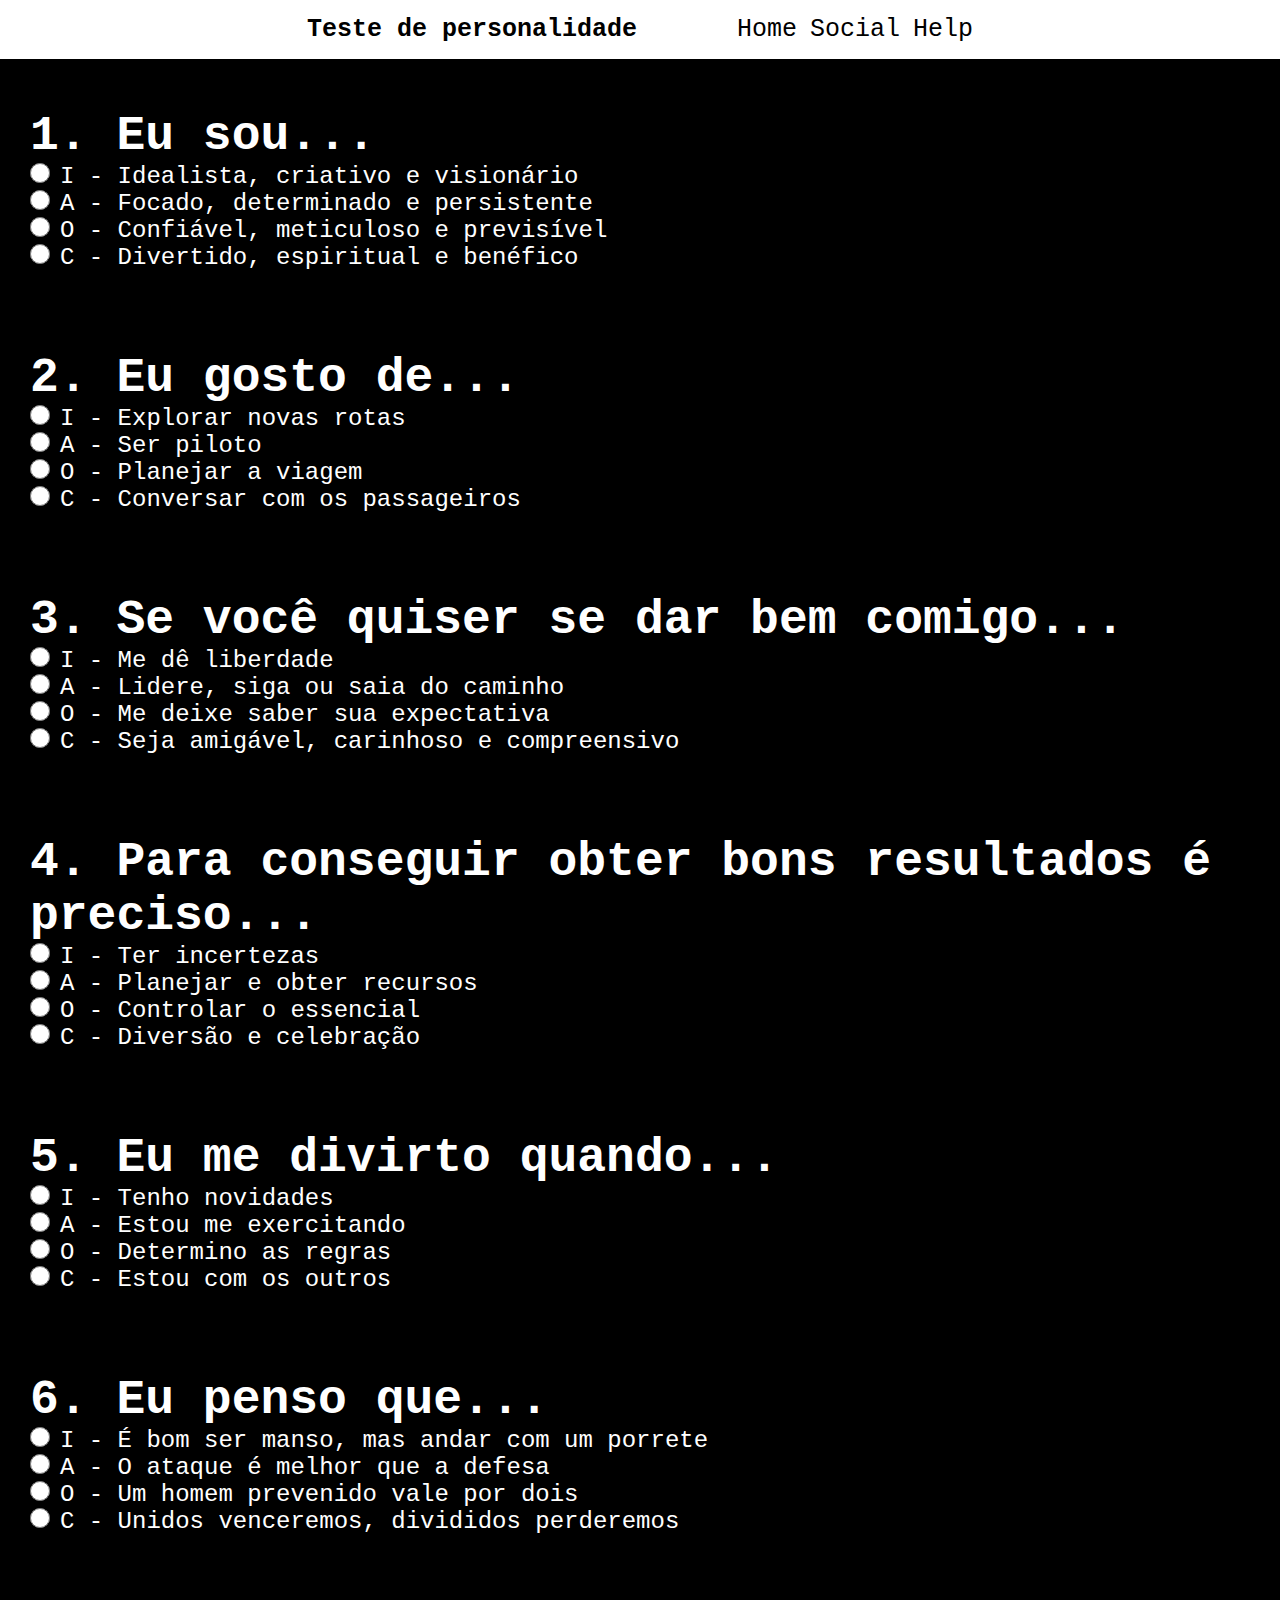
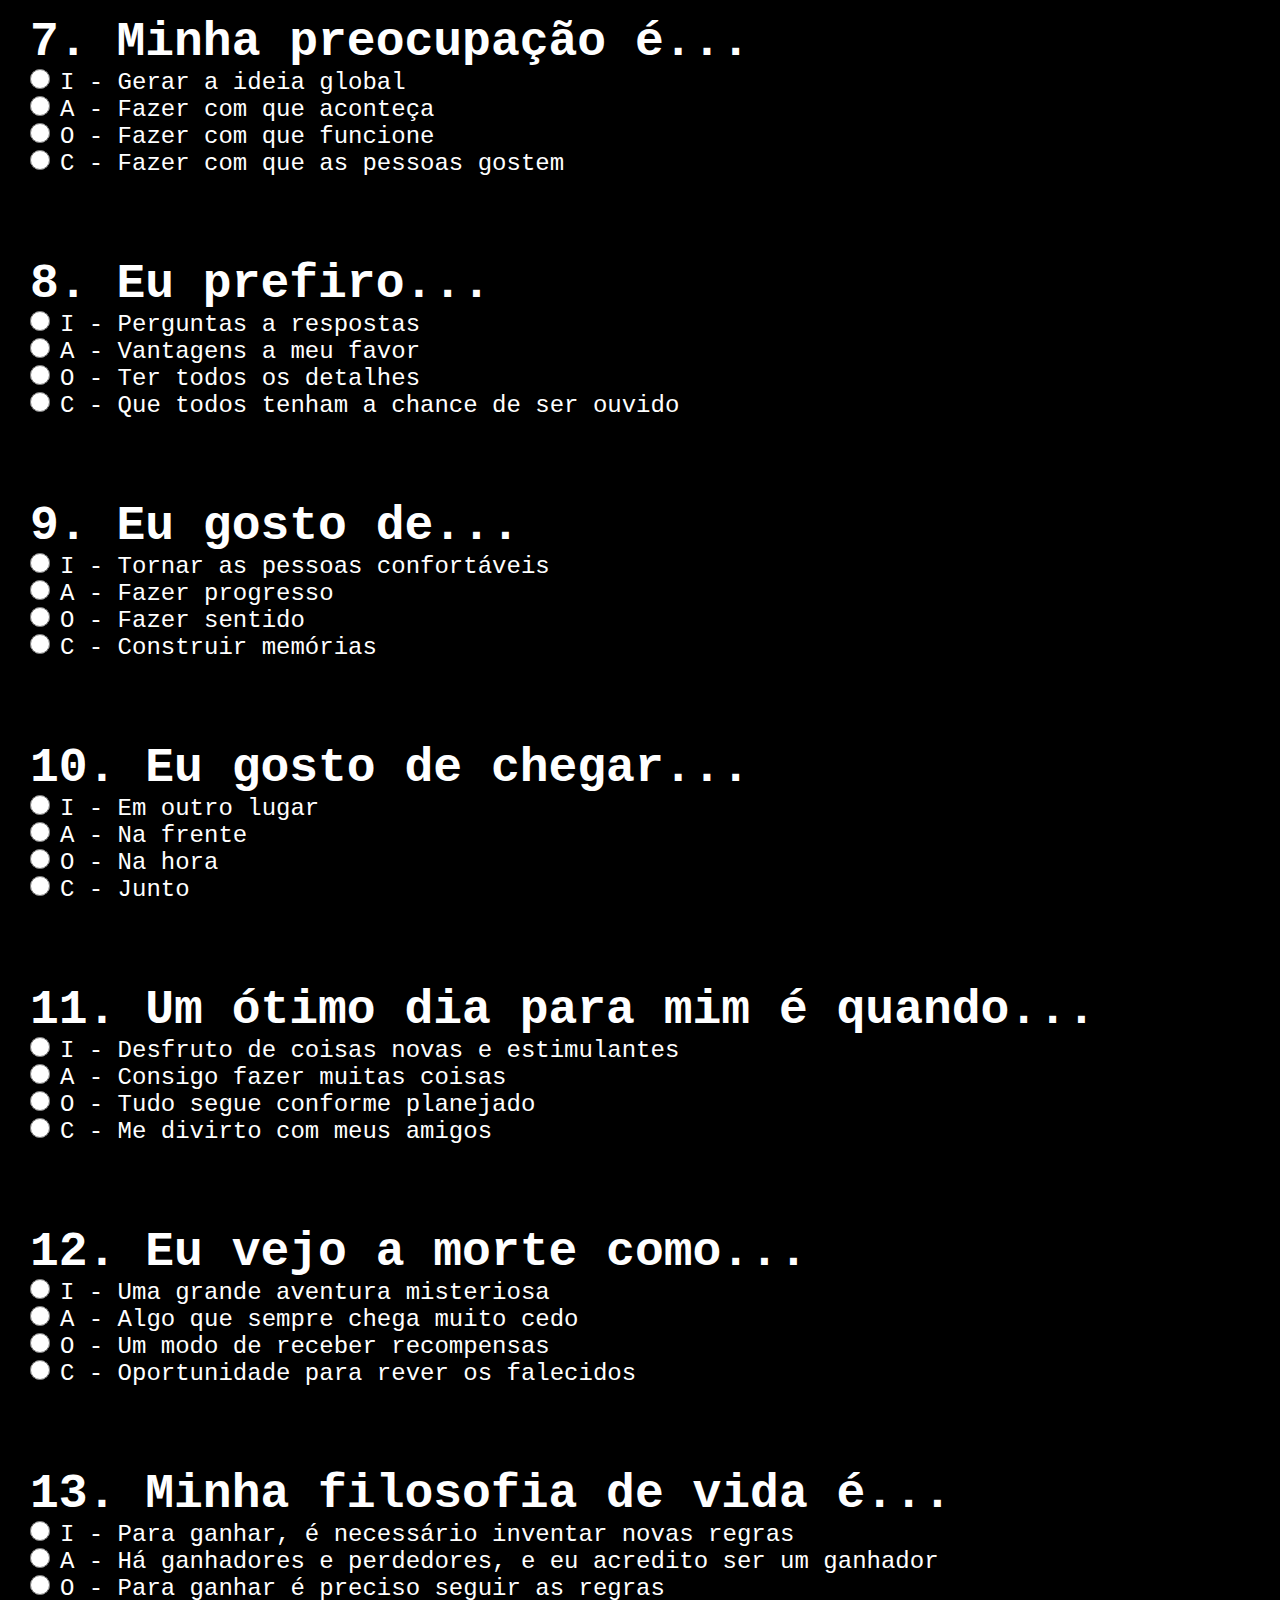
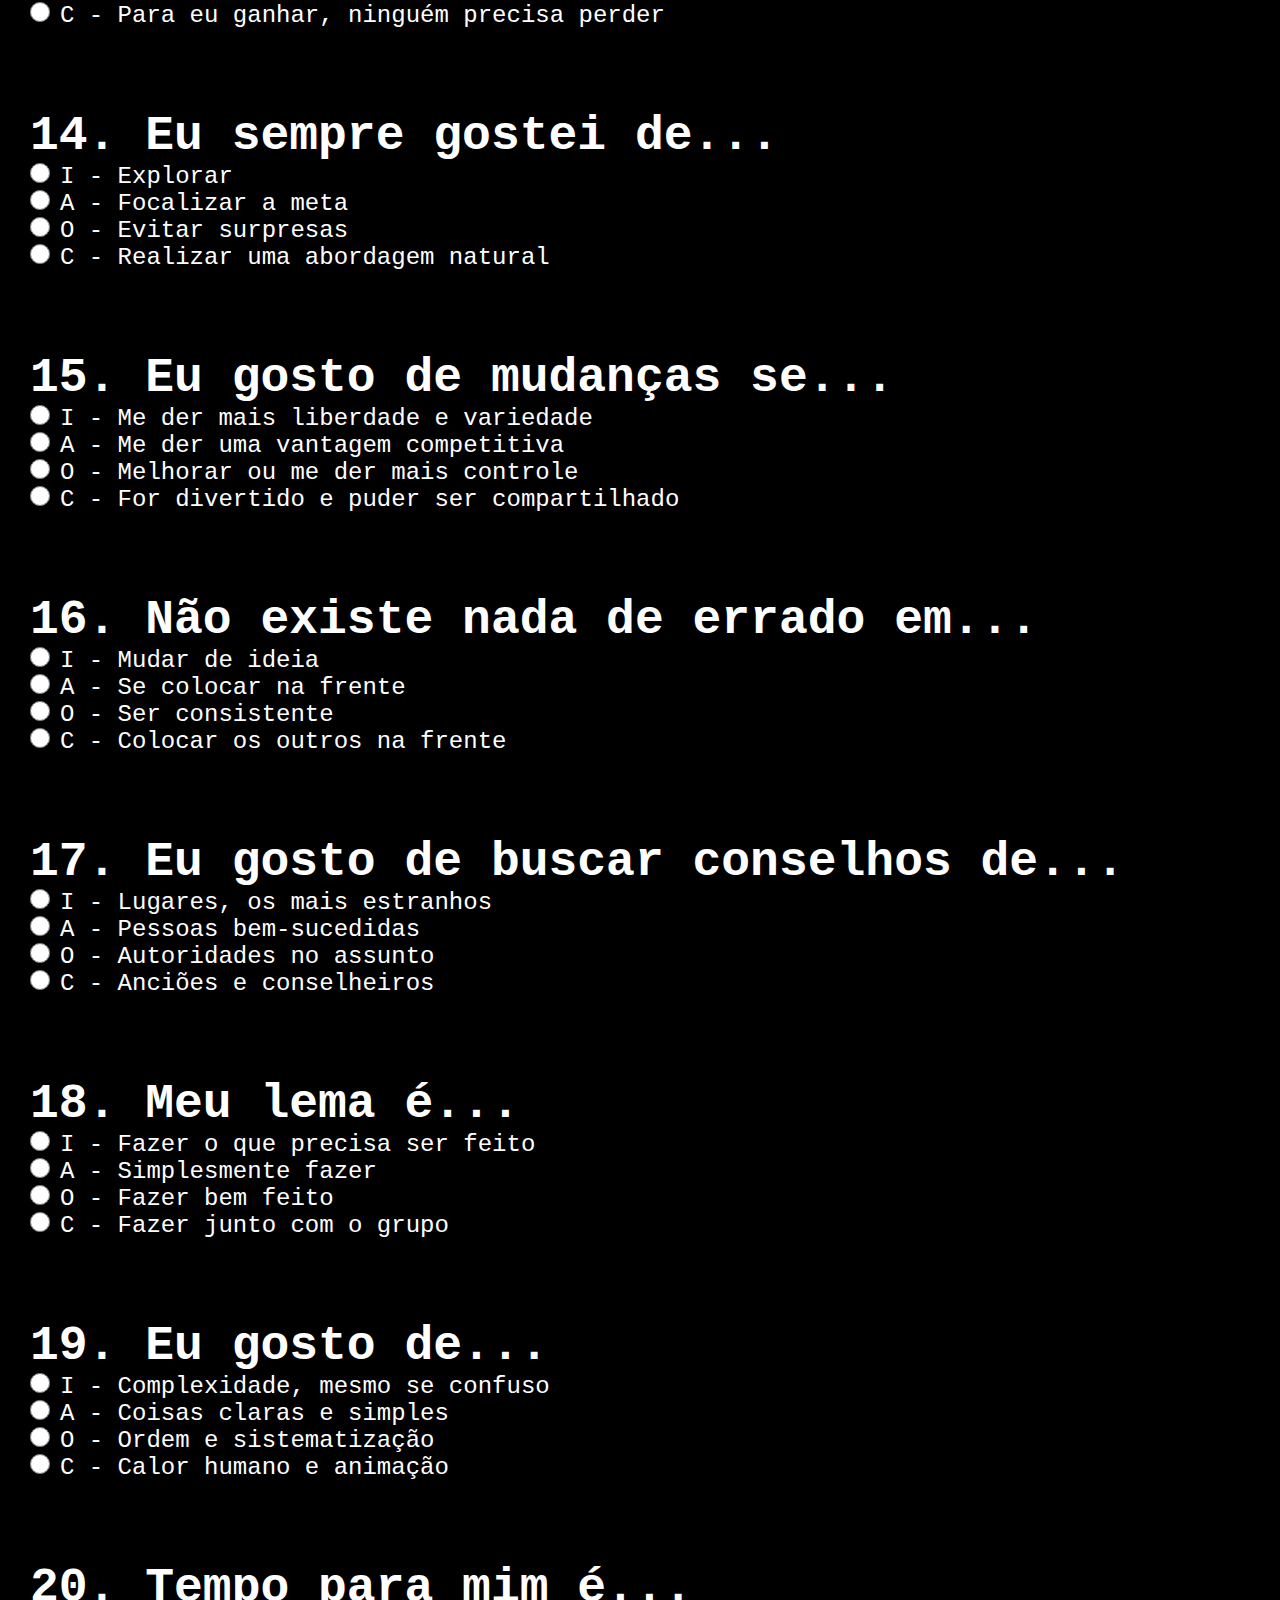
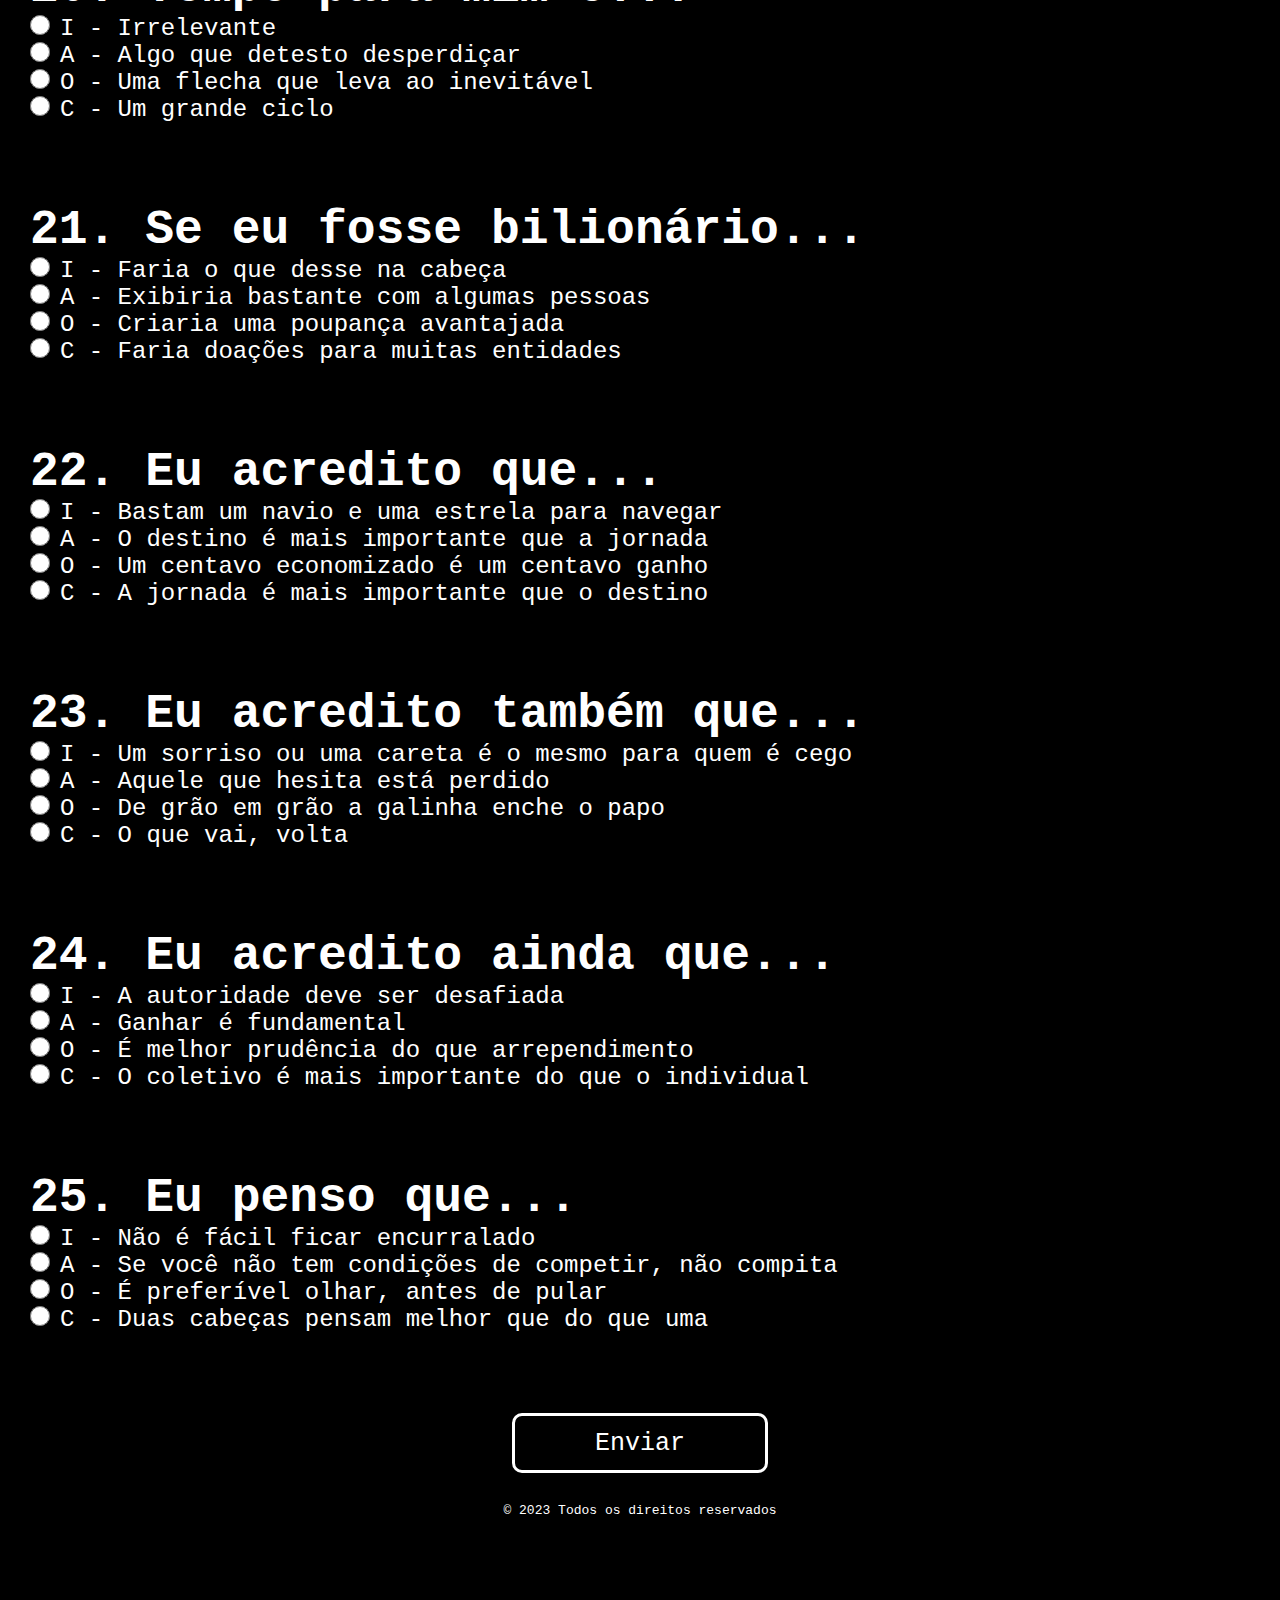
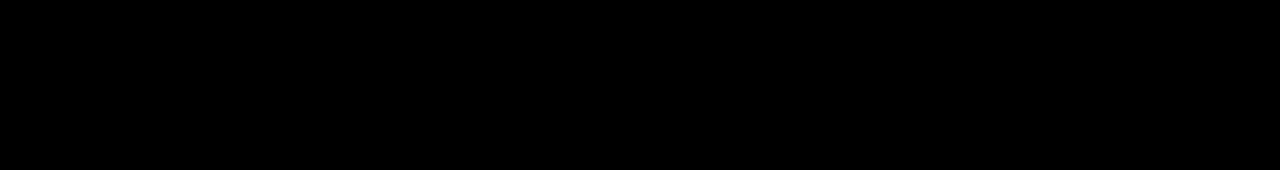
==== pages/teste.html @ 9ae8cf03 "Add files via upload" ====
<!DOCTYPE html>
<html lang="pt-br">

<head>
    <link rel="icon" href="tel.png" type="image/png">
    <meta charset="UTF-8">
    <meta http-equiv="X-UA-Compatible" content="IE=edge">
    <meta name="viewport" content="width=device-width, initial-scale=1.0">
    <link rel="stylesheet" href="../styles/teste.css">
    <script src="../scripts/result.js" defer></script>
    <title>Teste de personalidade</title>
</head>

<body class="questionario">

    <header>
        <h2>Teste de personalidade</h2>
        <nav>
            <ul>
                <li>
                    Home
                </li>
                <li>
                    Social
                </li>
                <li>
                    Help
                </li>
            </ul>
        </nav>
    </header>
    <fieldset class="linha">
        <h1>1. Eu sou...</h1>
        <input type="radio" name="pergunta1" class="pergunta" value="aguia">I - Idealista, criativo e visionário<br>
        <input type="radio" name="pergunta1" class="pergunta" value="tubarao">A - Focado, determinado e persistente<br>
        <input type="radio" name="pergunta1" class="pergunta" value="lobo">O - Confiável, meticuloso e previsível<br>
        <input type="radio" name="pergunta1" class="pergunta" value="gato">C - Divertido, espiritual e benéfico<br>
    </fieldset>

    <fieldset class="linha">
        <h1>2. Eu gosto de...</h1>
        <input type="radio" name="pergunta2" class="pergunta" value="aguia">I - Explorar novas rotas<br>
        <input type="radio" name="pergunta2" class="pergunta" value="tubarao">A - Ser piloto<br>
        <input type="radio" name="pergunta2" class="pergunta" value="lobo">O - Planejar a viagem<br>
        <input type="radio" name="pergunta2" class="pergunta" value="gato">C - Conversar com os passageiros<br>
    </fieldset>

    <fieldset class="linha">
        <h1>3. Se você quiser se dar bem comigo...</h1>
        <input type="radio" name="pergunta3" class="pergunta" value="aguia">I - Me dê liberdade<br>
        <input type="radio" name="pergunta3" class="pergunta" value="tubarao">A - Lidere, siga ou saia do caminho<br>
        <input type="radio" name="pergunta3" class="pergunta" value="lobo">O - Me deixe saber sua expectativa<br>
        <input type="radio" name="pergunta3" class="pergunta" value="gato">C - Seja amigável, carinhoso e
        compreensivo<br>
    </fieldset>

    <fieldset class="linha">
        <h1>4. Para conseguir obter bons resultados é preciso...</h1>
        <input type="radio" name="pergunta4" class="pergunta" value="aguia">I - Ter incertezas<br>
        <input type="radio" name="pergunta4" class="pergunta" value="tubarao">A - Planejar e obter recursos<br>
        <input type="radio" name="pergunta4" class="pergunta" value="lobo">O - Controlar o essencial<br>
        <input type="radio" name="pergunta4" class="pergunta" value="gato">C - Diversão e celebração<br>
    </fieldset>

    <fieldset class="linha">
        <h1>5. Eu me divirto quando...</h1>
        <input type="radio" name="pergunta5" class="pergunta" value="aguia">I - Tenho novidades<br>
        <input type="radio" name="pergunta5" class="pergunta" value="tubarao">A - Estou me exercitando<br>
        <input type="radio" name="pergunta5" class="pergunta" value="lobo">O - Determino as regras <br>
        <input type="radio" name="pergunta5" class="pergunta" value="gato">C - Estou com os outros <br>
    </fieldset>

    <fieldset class="linha">
        <h1>6. Eu penso que...</h1>
        <input type="radio" name="pergunta6" class="pergunta" value="aguia">I - É bom ser manso, mas andar com um
        porrete<br>
        <input type="radio" name="pergunta6" class="pergunta" value="tubarao">A - O ataque é melhor que a defesa<br>
        <input type="radio" name="pergunta6" class="pergunta" value="lobo">O - Um homem prevenido vale por dois<br>
        <input type="radio" name="pergunta6" class="pergunta" value="gato">C - Unidos venceremos, divididos
        perderemos<br>
    </fieldset>

    <fieldset class="linha">
        <h1>7. Minha preocupação é...</h1>
        <input type="radio" name="pergunta7" class="pergunta" value="aguia">I - Gerar a ideia global<br>
        <input type="radio" name="pergunta7" class="pergunta" value="tubarao">A - Fazer com que aconteça<br>
        <input type="radio" name="pergunta7" class="pergunta" value="lobo">O - Fazer com que funcione<br>
        <input type="radio" name="pergunta7" class="pergunta" value="gato">C - Fazer com que as pessoas gostem<br>
    </fieldset>

    <fieldset class="linha">
        <h1>8. Eu prefiro...</h1>
        <input type="radio" name="pergunta8" class="pergunta" value="aguia">I - Perguntas a respostas<br>
        <input type="radio" name="pergunta8" class="pergunta" value="tubarao">A - Vantagens a meu favor<br>
        <input type="radio" name="pergunta8" class="pergunta" value="lobo">O - Ter todos os detalhes<br>
        <input type="radio" name="pergunta8" class="pergunta" value="gato">C - Que todos tenham a chance de ser
        ouvido<br>
    </fieldset>

    <fieldset class="linha">
        <h1>9. Eu gosto de...</h1>
        <input type="radio" name="pergunta9" class="pergunta" value="aguia">I - Tornar as pessoas confortáveis<br>
        <input type="radio" name="pergunta9" class="pergunta" value="tubarao">A - Fazer progresso<br>
        <input type="radio" name="pergunta9" class="pergunta" value="lobo">O - Fazer sentido<br>
        <input type="radio" name="pergunta9" class="pergunta" value="gato">C - Construir memórias<br>
    </fieldset>

    <fieldset class="linha">
        <h1>10. Eu gosto de chegar...</h1>
        <input type="radio" name="pergunta10" class="pergunta" value="aguia">I - Em outro lugar<br>
        <input type="radio" name="pergunta10" class="pergunta" value="tubarao">A - Na frente<br>
        <input type="radio" name="pergunta10" class="pergunta" value="lobo">O - Na hora<br>
        <input type="radio" name="pergunta10" class="pergunta" value="gato">C - Junto<br>
    </fieldset>

    <fieldset class="linha">
        <h1>11. Um ótimo dia para mim é quando...</h1>
        <input type="radio" name="pergunta11" class="pergunta" value="aguia">I - Desfruto de coisas novas e
        estimulantes<br>
        <input type="radio" name="pergunta11" class="pergunta" value="tubarao">A - Consigo fazer muitas coisas<br>
        <input type="radio" name="pergunta11" class="pergunta" value="lobo">O - Tudo segue conforme planejado<br>
        <input type="radio" name="pergunta11" class="pergunta" value="gato">C - Me divirto com meus amigos<br>
    </fieldset>

    <fieldset class="linha">
        <h1>12. Eu vejo a morte como...</h1>
        <input type="radio" name="pergunta12" class="pergunta" value="aguia">I - Uma grande aventura misteriosa<br>
        <input type="radio" name="pergunta12" class="pergunta" value="tubarao">A - Algo que sempre chega muito cedo<br>
        <input type="radio" name="pergunta12" class="pergunta" value="lobo">O - Um modo de receber recompensas<br>
        <input type="radio" name="pergunta12" class="pergunta" value="gato">C - Oportunidade para rever os falecidos<br>
    </fieldset>

    <fieldset class="linha">
        <h1>13. Minha filosofia de vida é...</h1>
        <input type="radio" name="pergunta13" class="pergunta" value="aguia">I - Para ganhar, é necessário inventar
        novas regras<br>
        <input type="radio" name="pergunta13" class="pergunta" value="tubarao">A - Há ganhadores e perdedores, e eu
        acredito ser um ganhador<br>
        <input type="radio" name="pergunta13" class="pergunta" value="lobo">O - Para ganhar é preciso seguir as
        regras<br>
        <input type="radio" name="pergunta13" class="pergunta" value="gato">C - Para eu ganhar, ninguém precisa
        perder<br>
    </fieldset>

    <fieldset class="linha">
        <h1>14. Eu sempre gostei de...</h1>
        <input type="radio" name="pergunta14" class="pergunta" value="aguia">I - Explorar<br>
        <input type="radio" name="pergunta14" class="pergunta" value="tubarao">A - Focalizar a meta <br>
        <input type="radio" name="pergunta14" class="pergunta" value="lobo">O - Evitar surpresas<br>
        <input type="radio" name="pergunta14" class="pergunta" value="gato">C - Realizar uma abordagem natural<br>
    </fieldset>

    <fieldset class="linha">
        <h1>15. Eu gosto de mudanças se...</h1>
        <input type="radio" name="pergunta15" class="pergunta" value="aguia">I - Me der mais liberdade e variedade<br>
        <input type="radio" name="pergunta15" class="pergunta" value="tubarao">A - Me der uma vantagem competitiva<br>
        <input type="radio" name="pergunta15" class="pergunta" value="lobo">O - Melhorar ou me der mais controle<br>
        <input type="radio" name="pergunta15" class="pergunta" value="gato">C - For divertido e puder ser
        compartilhado<br>
    </fieldset>

    <fieldset class="linha">
        <h1>16. Não existe nada de errado em...</h1>
        <input type="radio" name="pergunta16" class="pergunta" value="aguia">I - Mudar de ideia<br>
        <input type="radio" name="pergunta16" class="pergunta" value="tubarao">A - Se colocar na frente<br>
        <input type="radio" name="pergunta16" class="pergunta" value="lobo">O - Ser consistente<br>
        <input type="radio" name="pergunta16" class="pergunta" value="gato">C - Colocar os outros na frente<br>
    </fieldset>

    <fieldset class="linha">
        <h1>17. Eu gosto de buscar conselhos de...</h1>
        <input type="radio" name="pergunta17" class="pergunta" value="aguia">I - Lugares, os mais estranhos<br>
        <input type="radio" name="pergunta17" class="pergunta" value="tubarao">A - Pessoas bem-sucedidas<br>
        <input type="radio" name="pergunta17" class="pergunta" value="lobo">O - Autoridades no assunto<br>
        <input type="radio" name="pergunta17" class="pergunta" value="gato">C - Anciões e conselheiros<br>
    </fieldset>

    <fieldset class="linha">
        <h1>18. Meu lema é...</h1>
        <input type="radio" name="pergunta18" class="pergunta" value="aguia">I - Fazer o que precisa ser feito<br>
        <input type="radio" name="pergunta18" class="pergunta" value="tubarao">A - Simplesmente fazer<br>
        <input type="radio" name="pergunta18" class="pergunta" value="lobo">O - Fazer bem feito<br>
        <input type="radio" name="pergunta18" class="pergunta" value="gato">C - Fazer junto com o grupo<br>
    </fieldset>

    <fieldset class="linha">
        <h1>19. Eu gosto de...</h1>
        <input type="radio" name="pergunta19" class="pergunta" value="aguia">I - Complexidade, mesmo se confuso<br>
        <input type="radio" name="pergunta19" class="pergunta" value="tubarao">A - Coisas claras e simples<br>
        <input type="radio" name="pergunta19" class="pergunta" value="lobo">O - Ordem e sistematização<br>
        <input type="radio" name="pergunta19" class="pergunta" value="gato">C - Calor humano e animação<br>
    </fieldset>

    <fieldset class="linha">
        <h1>20. Tempo para mim é...</h1>
        <input type="radio" name="pergunta20" class="pergunta" value="aguia">I - Irrelevante<br>
        <input type="radio" name="pergunta20" class="pergunta" value="tubarao">A - Algo que detesto desperdiçar<br>
        <input type="radio" name="pergunta20" class="pergunta" value="lobo">O - Uma flecha que leva ao inevitável<br>
        <input type="radio" name="pergunta20" class="pergunta" value="gato">C - Um grande ciclo<br>
    </fieldset>

    <fieldset class="linha">
        <h1>21. Se eu fosse bilionário...</h1>
        <input type="radio" name="pergunta21" class="pergunta" value="aguia">I - Faria o que desse na cabeça<br>
        <input type="radio" name="pergunta21" class="pergunta" value="tubarao">A - Exibiria bastante com algumas
        pessoas<br>
        <input type="radio" name="pergunta21" class="pergunta" value="lobo">O - Criaria uma poupança avantajada<br>
        <input type="radio" name="pergunta21" class="pergunta" value="gato">C - Faria doações para muitas entidades<br>
    </fieldset>

    <fieldset class="linha">
        <h1>22. Eu acredito que...</h1>
        <input type="radio" name="pergunta22" class="pergunta" value="aguia">I - Bastam um navio e uma estrela para
        navegar<br>
        <input type="radio" name="pergunta22" class="pergunta" value="tubarao">A - O destino é mais importante que a
        jornada<br>
        <input type="radio" name="pergunta22" class="pergunta" value="lobo">O - Um centavo economizado é um centavo
        ganho<br>
        <input type="radio" name="pergunta22" class="pergunta" value="gato">C - A jornada é mais importante que o
        destino<br>
    </fieldset>

    <fieldset class="linha">
        <h1>23. Eu acredito também que...</h1>
        <input type="radio" name="pergunta23" class="pergunta" value="aguia">I - Um sorriso ou uma careta é o mesmo para
        quem é cego<br>
        <input type="radio" name="pergunta23" class="pergunta" value="tubarao">A - Aquele que hesita está perdido<br>
        <input type="radio" name="pergunta23" class="pergunta" value="lobo">O - De grão em grão a galinha enche o
        papo<br>
        <input type="radio" name="pergunta23" class="pergunta" value="gato">C - O que vai, volta<br>
    </fieldset>

    <fieldset class="linha">
        <h1>24. Eu acredito ainda que...</h1>
        <input type="radio" name="pergunta24" class="pergunta" value="aguia">I - A autoridade deve ser desafiada<br>
        <input type="radio" name="pergunta24" class="pergunta" value="tubarao">A - Ganhar é fundamental<br>
        <input type="radio" name="pergunta24" class="pergunta" value="lobo">O - É melhor prudência do que
        arrependimento<br>
        <input type="radio" name="pergunta24" class="pergunta" value="gato">C - O coletivo é mais importante do que o
        individual<br>
    </fieldset>

    <fieldset class="linha">
        <h1>25. Eu penso que...</h1>
        <input type="radio" name="pergunta25" class="pergunta" value="aguia">I - Não é fácil ficar encurralado<br>
        <input type="radio" name="pergunta25" class="pergunta" value="tubarao">A - Se você não tem condições de
        competir, não compita<br>
        <input type="radio" name="pergunta25" class="pergunta" value="lobo">O - É preferível olhar, antes de pular<br>
        <input type="radio" name="pergunta25" class="pergunta" value="gato">C - Duas cabeças pensam melhor que do que
        uma<br>
    </fieldset>
    <div class="bt-div">
        <input type="button" id="btn" value="Enviar">
        <p>&copy; 2023 Todos os direitos reservados</p>
    </div>

</body>

</html>
---- styles/teste.css ----
*::-webkit-scrollbar {
    width: 5px;
    height: 5px;
}

*::-webkit-scrollbar-track {
    background-color: #121212;
}

*::-webkit-scrollbar-thumb {
    background-color: rgb(255, 255, 255);
    border-radius: 10px;
}

*::-webkit-scrollbar-corner {
    background-color: black;
    cursor: pointer;
}

* {
    margin: 0;
    padding: 0;
    box-sizing: border-box;
    font-family: monospace;
}

body {
    background-color: black;
    color: white;
}


header {
    top: 0;
    position: sticky;
    background-color: white;
    color: black;
    display: flex;
    flex-direction: row;
    justify-content: center;
    align-items: center;
    gap: 100px;
    padding: 15px;
    font-size: 25px;
}

header h2 {
    font-size: 25px;
}

nav ul {
    display: flex;
    flex-direction: row;
    justify-content: center;
    align-items: center;
    gap: 13px;
}

nav ul li {
    list-style: none;
    cursor: pointer;
}

nav ul li:hover {
    text-decoration: underline;
}

fieldset {
    margin-top: 20px;
    border: none;
    padding: 30px;
    font-size: 24px;
    border-radius: 10px;
}

fieldset h2 {
    font-size: 20px;
}

fieldset input {
    width: 20px;
    height: 20px;
    margin-right: 10px;
}

.bt-div {
    margin-top: 50px;
    width: 100%;
    display: flex;
    flex-direction: column;
    justify-content: center;
    align-items: center;
    gap: 30px;
    margin-bottom: 100px;
}

.bt-div #btn {
    cursor: pointer;
    width: 20%;
    border: solid 3px white;
    border-radius: 10px;
    color: white;
    height: 60px;
    font-size: 25px;
    background-color: transparent;
}

.bt-div #btn:hover {
    background-color: white;
    color: black;
}
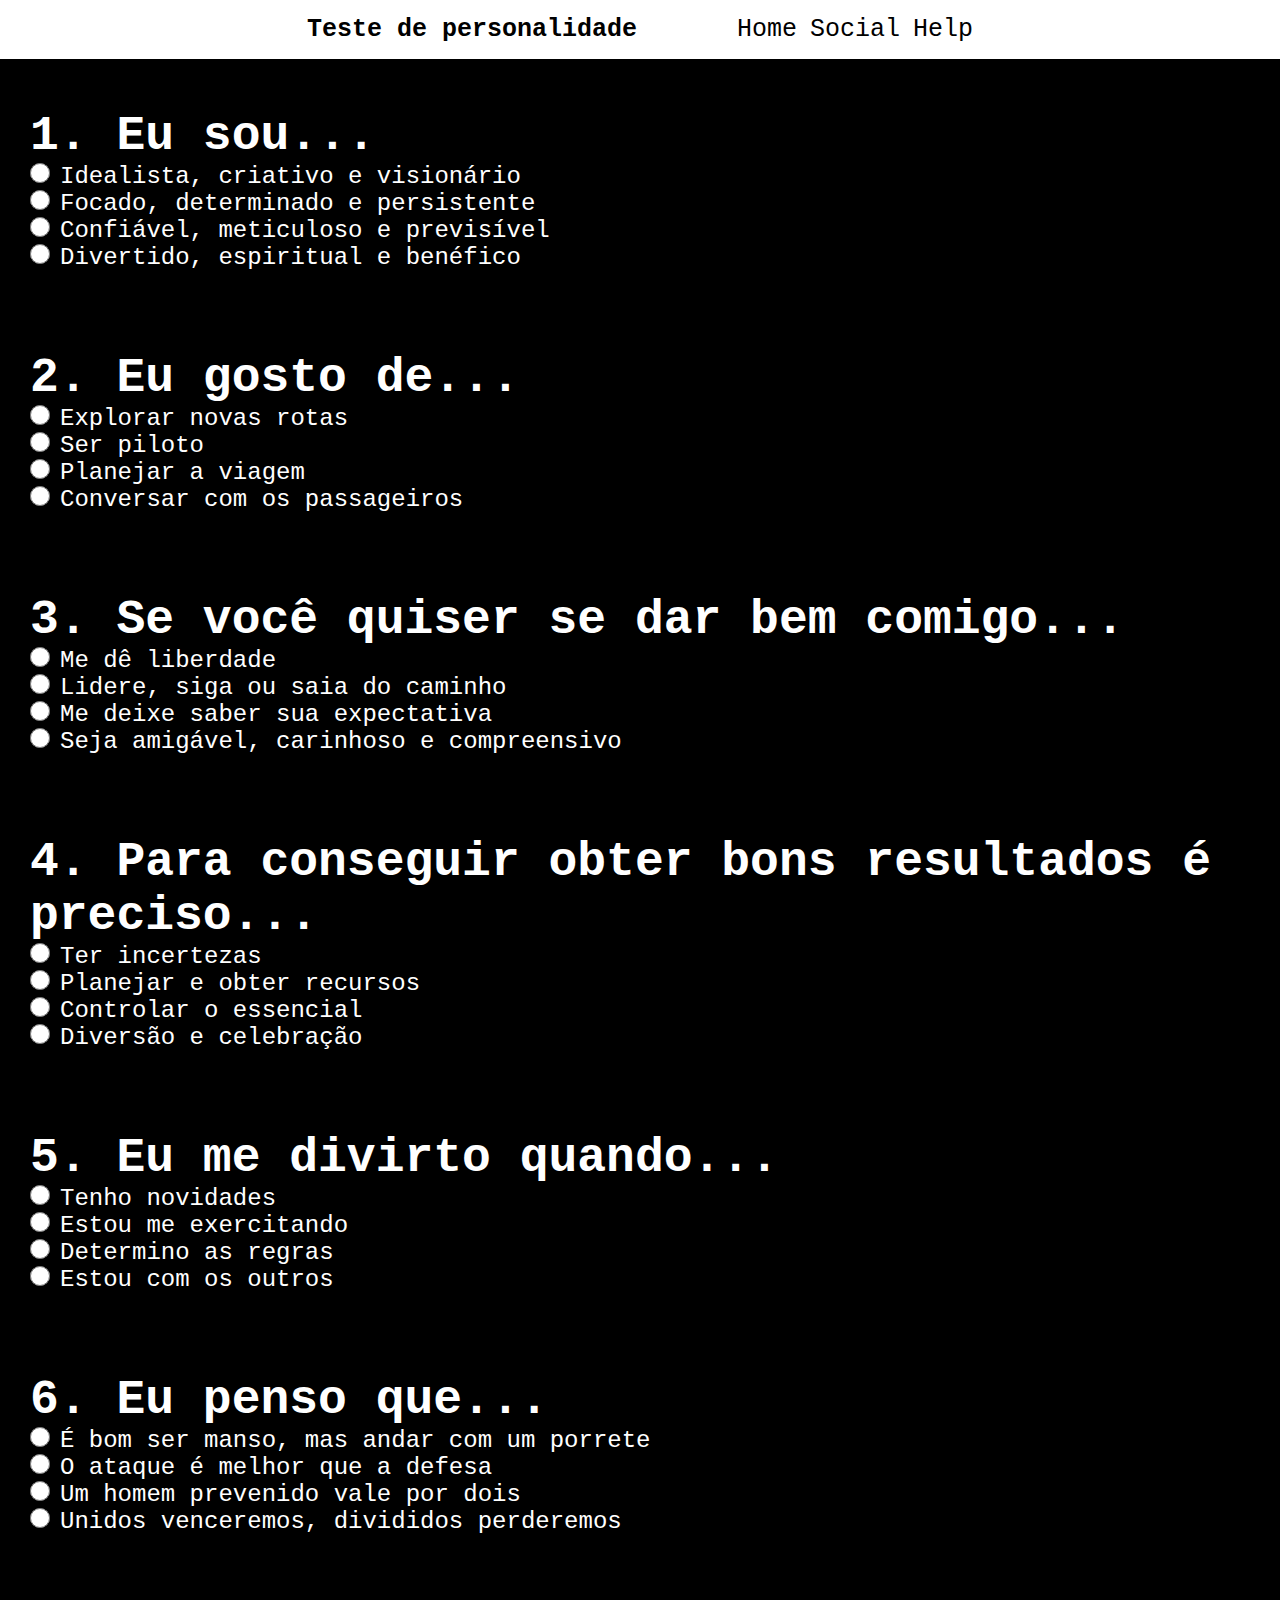
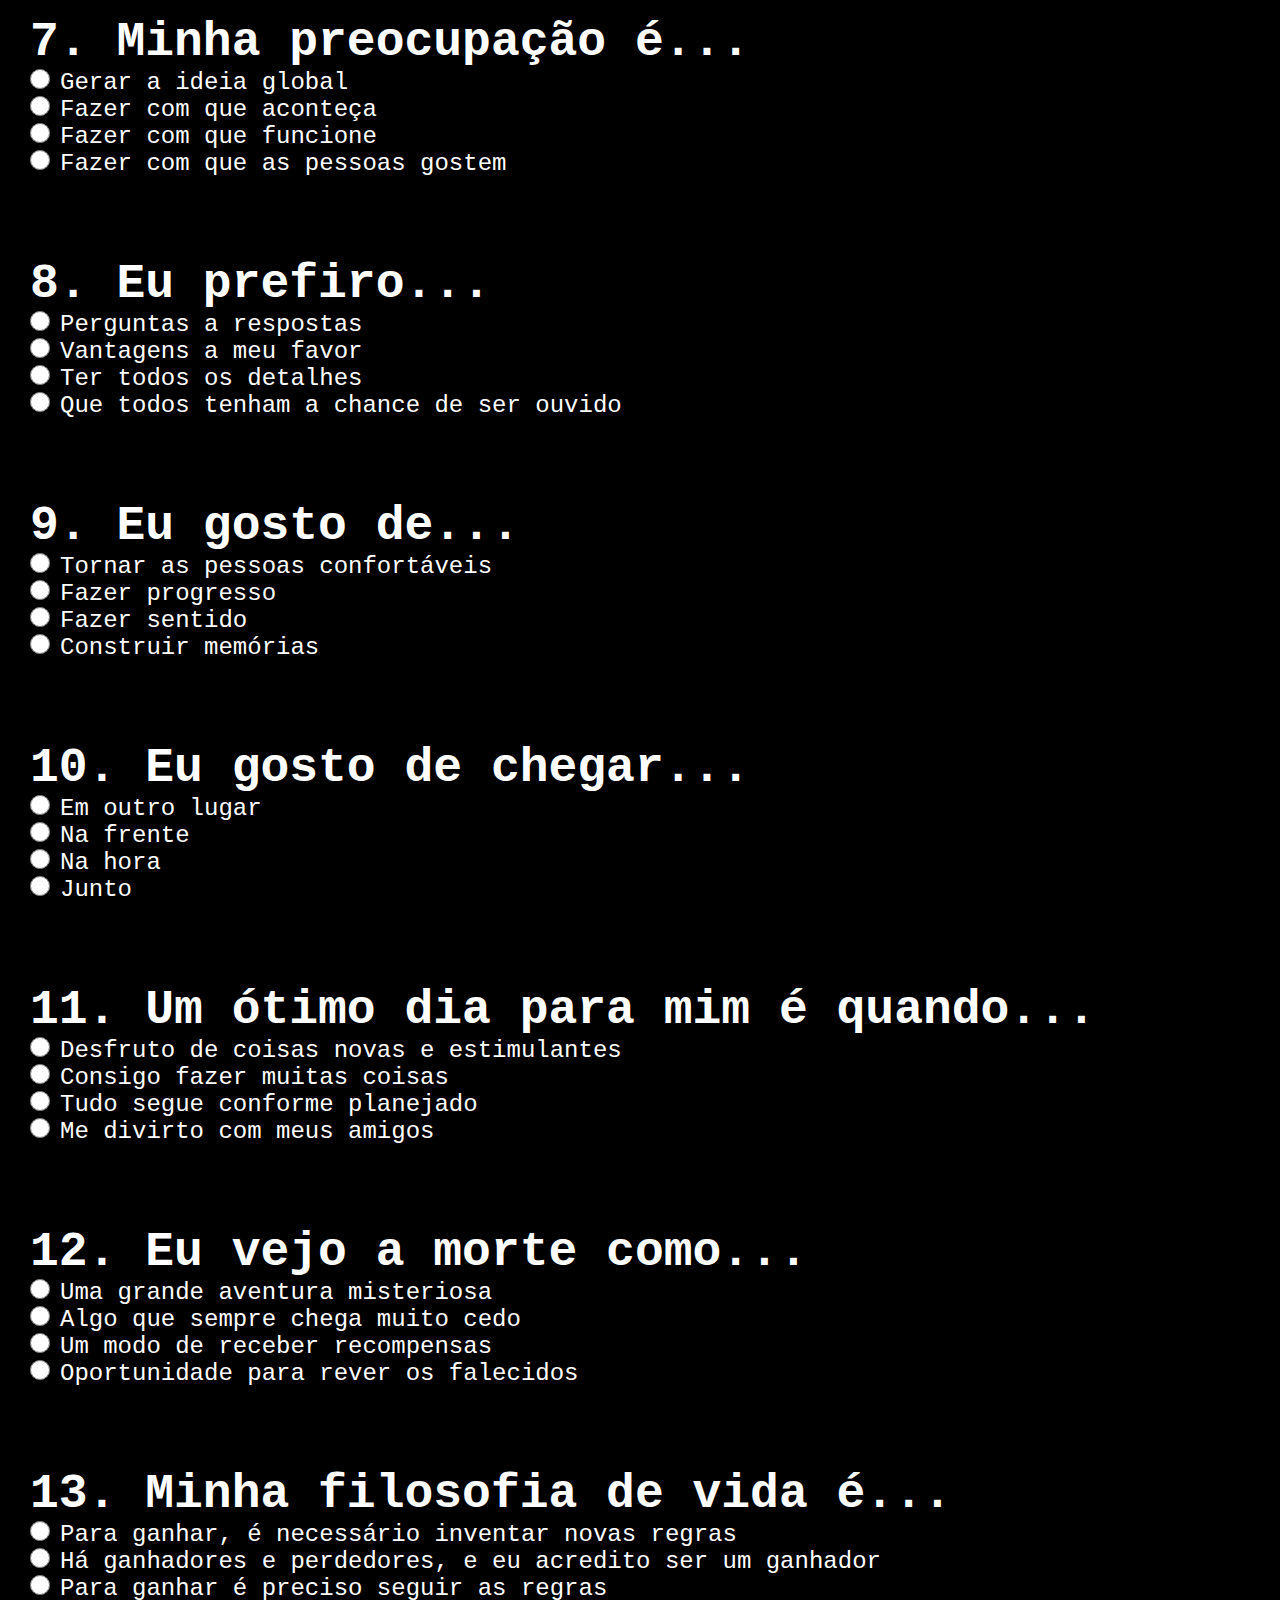
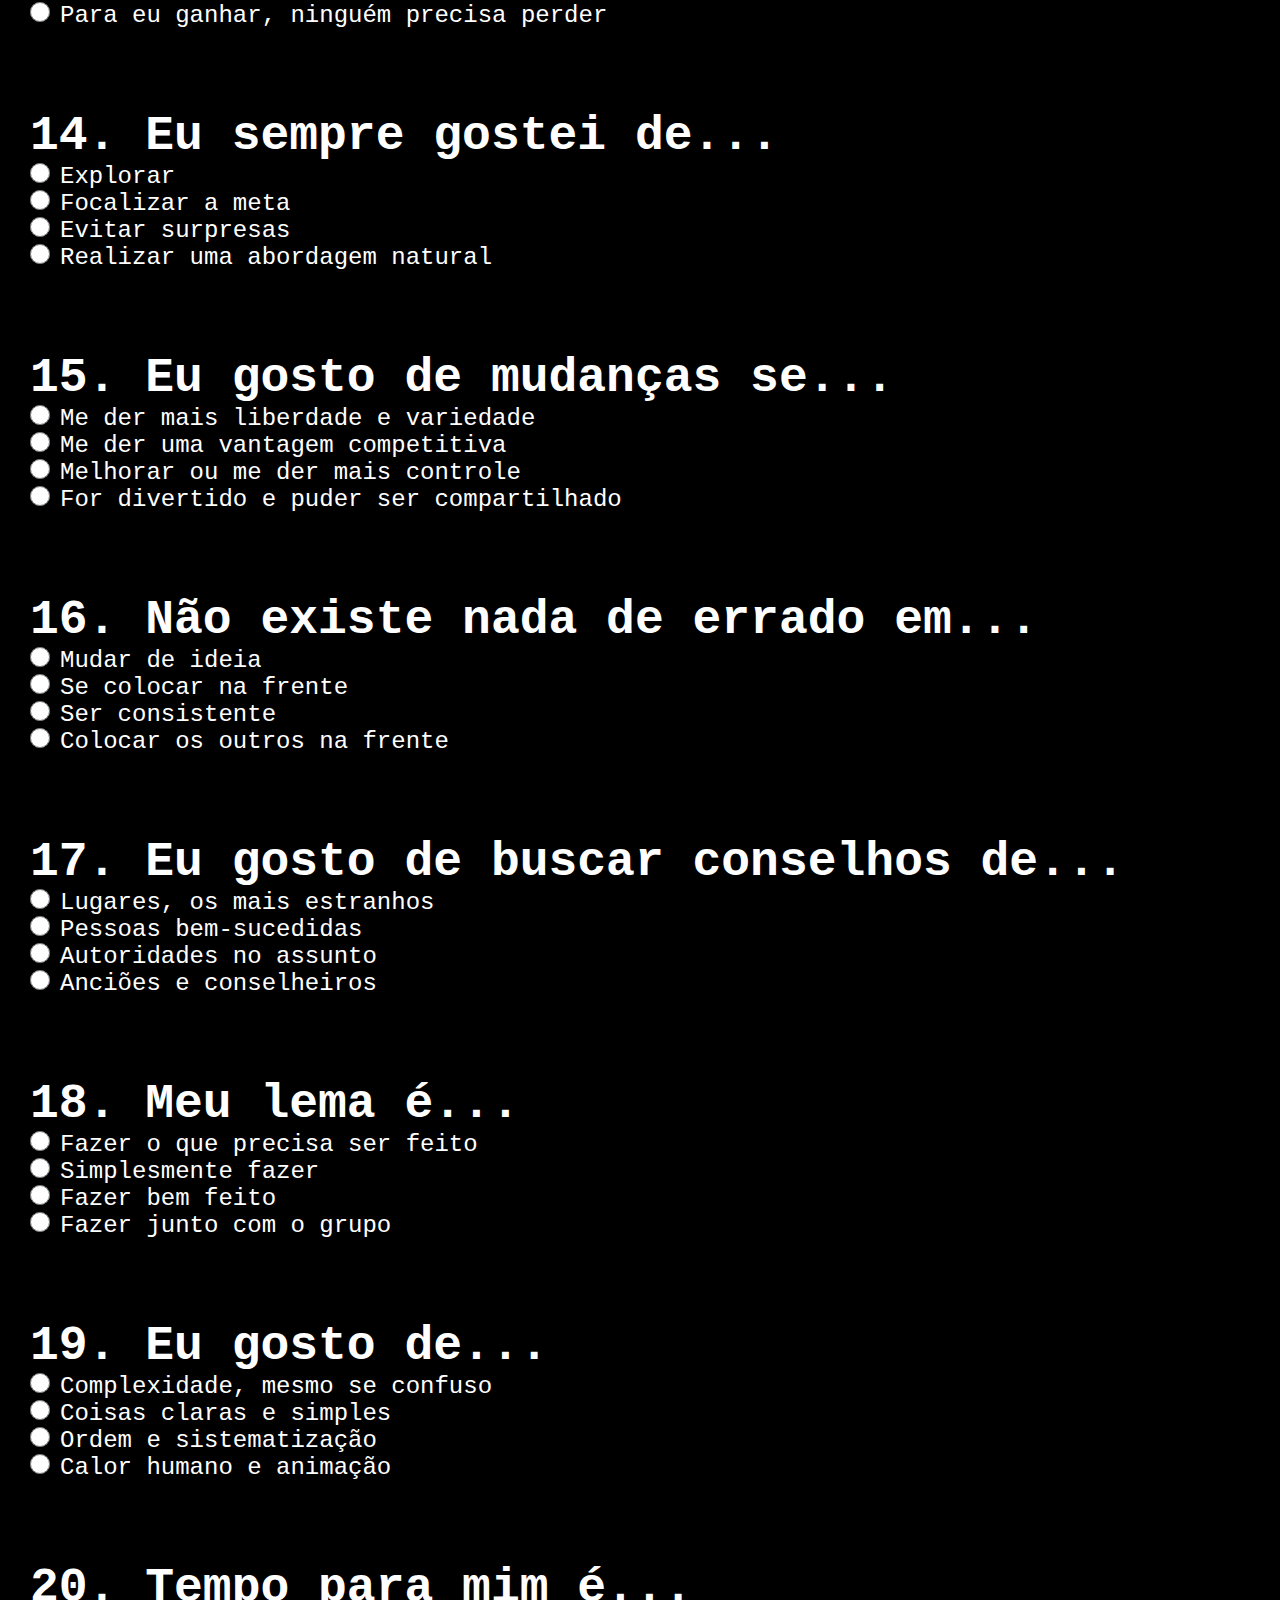
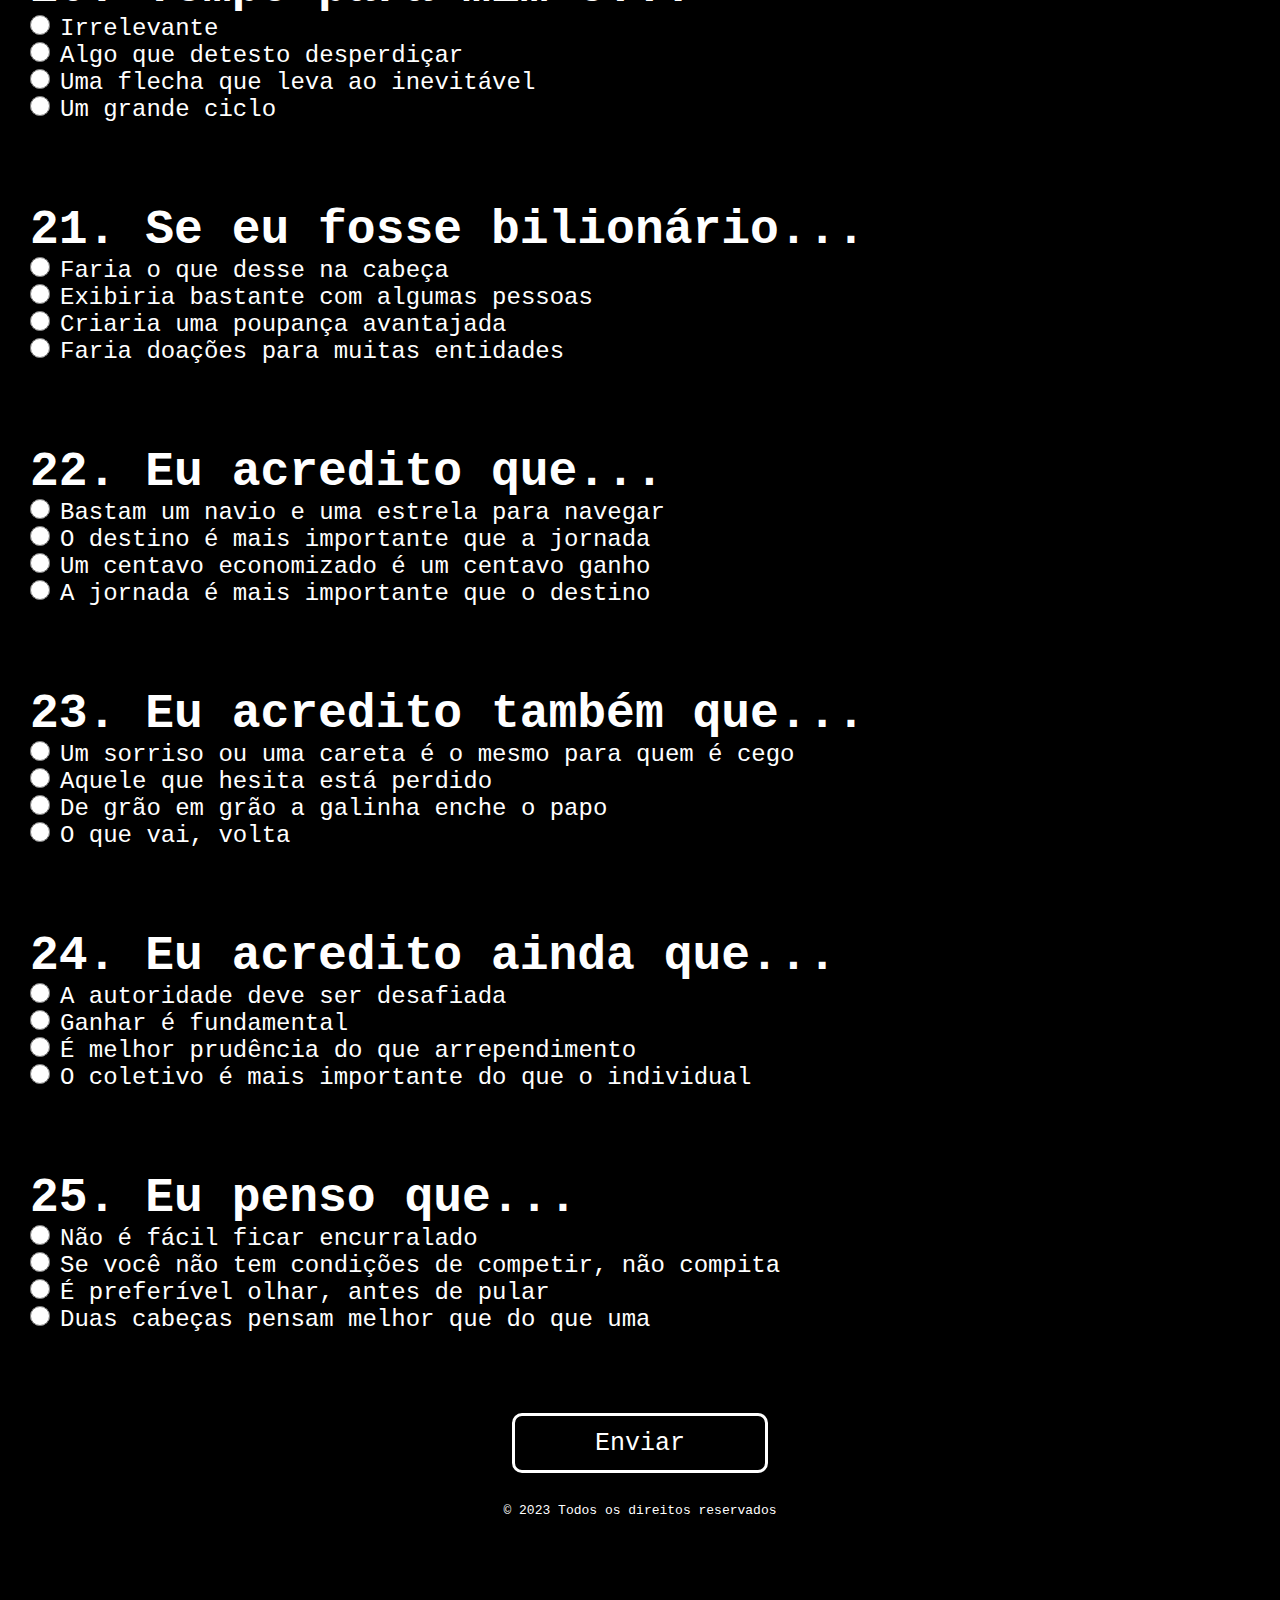
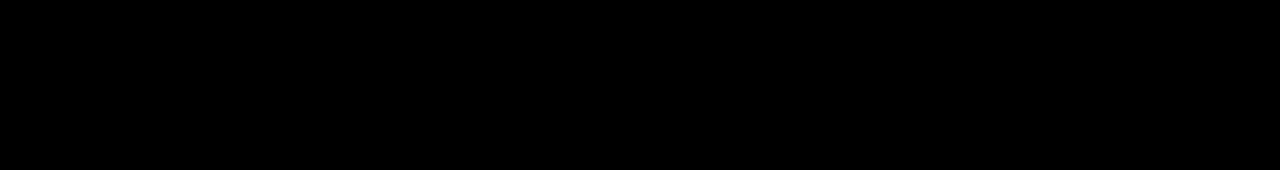
==== commit 173ca4ae: "Add files via upload" ====
--- a/pages/teste.html
+++ b/pages/teste.html
@@ -31,222 +31,222 @@
     </header>
     <fieldset class="linha">
         <h1>1. Eu sou...</h1>
-        <input type="radio" name="pergunta1" class="pergunta" value="aguia">I - Idealista, criativo e visionário<br>
-        <input type="radio" name="pergunta1" class="pergunta" value="tubarao">A - Focado, determinado e persistente<br>
-        <input type="radio" name="pergunta1" class="pergunta" value="lobo">O - Confiável, meticuloso e previsível<br>
-        <input type="radio" name="pergunta1" class="pergunta" value="gato">C - Divertido, espiritual e benéfico<br>
+        <input type="radio" name="pergunta1" class="pergunta" value="aguia">Idealista, criativo e visionário<br>
+        <input type="radio" name="pergunta1" class="pergunta" value="tubarao">Focado, determinado e persistente<br>
+        <input type="radio" name="pergunta1" class="pergunta" value="lobo">Confiável, meticuloso e previsível<br>
+        <input type="radio" name="pergunta1" class="pergunta" value="gato">Divertido, espiritual e benéfico<br>
     </fieldset>
 
     <fieldset class="linha">
         <h1>2. Eu gosto de...</h1>
-        <input type="radio" name="pergunta2" class="pergunta" value="aguia">I - Explorar novas rotas<br>
-        <input type="radio" name="pergunta2" class="pergunta" value="tubarao">A - Ser piloto<br>
-        <input type="radio" name="pergunta2" class="pergunta" value="lobo">O - Planejar a viagem<br>
-        <input type="radio" name="pergunta2" class="pergunta" value="gato">C - Conversar com os passageiros<br>
+        <input type="radio" name="pergunta2" class="pergunta" value="aguia">Explorar novas rotas<br>
+        <input type="radio" name="pergunta2" class="pergunta" value="tubarao">Ser piloto<br>
+        <input type="radio" name="pergunta2" class="pergunta" value="lobo">Planejar a viagem<br>
+        <input type="radio" name="pergunta2" class="pergunta" value="gato">Conversar com os passageiros<br>
     </fieldset>
 
     <fieldset class="linha">
         <h1>3. Se você quiser se dar bem comigo...</h1>
-        <input type="radio" name="pergunta3" class="pergunta" value="aguia">I - Me dê liberdade<br>
-        <input type="radio" name="pergunta3" class="pergunta" value="tubarao">A - Lidere, siga ou saia do caminho<br>
-        <input type="radio" name="pergunta3" class="pergunta" value="lobo">O - Me deixe saber sua expectativa<br>
-        <input type="radio" name="pergunta3" class="pergunta" value="gato">C - Seja amigável, carinhoso e
+        <input type="radio" name="pergunta3" class="pergunta" value="aguia">Me dê liberdade<br>
+        <input type="radio" name="pergunta3" class="pergunta" value="tubarao">Lidere, siga ou saia do caminho<br>
+        <input type="radio" name="pergunta3" class="pergunta" value="lobo">Me deixe saber sua expectativa<br>
+        <input type="radio" name="pergunta3" class="pergunta" value="gato">Seja amigável, carinhoso e
         compreensivo<br>
     </fieldset>
 
     <fieldset class="linha">
         <h1>4. Para conseguir obter bons resultados é preciso...</h1>
-        <input type="radio" name="pergunta4" class="pergunta" value="aguia">I - Ter incertezas<br>
-        <input type="radio" name="pergunta4" class="pergunta" value="tubarao">A - Planejar e obter recursos<br>
-        <input type="radio" name="pergunta4" class="pergunta" value="lobo">O - Controlar o essencial<br>
-        <input type="radio" name="pergunta4" class="pergunta" value="gato">C - Diversão e celebração<br>
+        <input type="radio" name="pergunta4" class="pergunta" value="aguia">Ter incertezas<br>
+        <input type="radio" name="pergunta4" class="pergunta" value="tubarao">Planejar e obter recursos<br>
+        <input type="radio" name="pergunta4" class="pergunta" value="lobo">Controlar o essencial<br>
+        <input type="radio" name="pergunta4" class="pergunta" value="gato">Diversão e celebração<br>
     </fieldset>
 
     <fieldset class="linha">
         <h1>5. Eu me divirto quando...</h1>
-        <input type="radio" name="pergunta5" class="pergunta" value="aguia">I - Tenho novidades<br>
-        <input type="radio" name="pergunta5" class="pergunta" value="tubarao">A - Estou me exercitando<br>
-        <input type="radio" name="pergunta5" class="pergunta" value="lobo">O - Determino as regras <br>
-        <input type="radio" name="pergunta5" class="pergunta" value="gato">C - Estou com os outros <br>
+        <input type="radio" name="pergunta5" class="pergunta" value="aguia">Tenho novidades<br>
+        <input type="radio" name="pergunta5" class="pergunta" value="tubarao">Estou me exercitando<br>
+        <input type="radio" name="pergunta5" class="pergunta" value="lobo">Determino as regras <br>
+        <input type="radio" name="pergunta5" class="pergunta" value="gato">Estou com os outros <br>
     </fieldset>
 
     <fieldset class="linha">
         <h1>6. Eu penso que...</h1>
-        <input type="radio" name="pergunta6" class="pergunta" value="aguia">I - É bom ser manso, mas andar com um
+        <input type="radio" name="pergunta6" class="pergunta" value="aguia">É bom ser manso, mas andar com um
         porrete<br>
-        <input type="radio" name="pergunta6" class="pergunta" value="tubarao">A - O ataque é melhor que a defesa<br>
-        <input type="radio" name="pergunta6" class="pergunta" value="lobo">O - Um homem prevenido vale por dois<br>
-        <input type="radio" name="pergunta6" class="pergunta" value="gato">C - Unidos venceremos, divididos
+        <input type="radio" name="pergunta6" class="pergunta" value="tubarao">O ataque é melhor que a defesa<br>
+        <input type="radio" name="pergunta6" class="pergunta" value="lobo">Um homem prevenido vale por dois<br>
+        <input type="radio" name="pergunta6" class="pergunta" value="gato">Unidos venceremos, divididos
         perderemos<br>
     </fieldset>
 
     <fieldset class="linha">
         <h1>7. Minha preocupação é...</h1>
-        <input type="radio" name="pergunta7" class="pergunta" value="aguia">I - Gerar a ideia global<br>
-        <input type="radio" name="pergunta7" class="pergunta" value="tubarao">A - Fazer com que aconteça<br>
-        <input type="radio" name="pergunta7" class="pergunta" value="lobo">O - Fazer com que funcione<br>
-        <input type="radio" name="pergunta7" class="pergunta" value="gato">C - Fazer com que as pessoas gostem<br>
+        <input type="radio" name="pergunta7" class="pergunta" value="aguia">Gerar a ideia global<br>
+        <input type="radio" name="pergunta7" class="pergunta" value="tubarao">Fazer com que aconteça<br>
+        <input type="radio" name="pergunta7" class="pergunta" value="lobo">Fazer com que funcione<br>
+        <input type="radio" name="pergunta7" class="pergunta" value="gato">Fazer com que as pessoas gostem<br>
     </fieldset>
 
     <fieldset class="linha">
         <h1>8. Eu prefiro...</h1>
-        <input type="radio" name="pergunta8" class="pergunta" value="aguia">I - Perguntas a respostas<br>
-        <input type="radio" name="pergunta8" class="pergunta" value="tubarao">A - Vantagens a meu favor<br>
-        <input type="radio" name="pergunta8" class="pergunta" value="lobo">O - Ter todos os detalhes<br>
-        <input type="radio" name="pergunta8" class="pergunta" value="gato">C - Que todos tenham a chance de ser
+        <input type="radio" name="pergunta8" class="pergunta" value="aguia">Perguntas a respostas<br>
+        <input type="radio" name="pergunta8" class="pergunta" value="tubarao">Vantagens a meu favor<br>
+        <input type="radio" name="pergunta8" class="pergunta" value="lobo">Ter todos os detalhes<br>
+        <input type="radio" name="pergunta8" class="pergunta" value="gato">Que todos tenham a chance de ser
         ouvido<br>
     </fieldset>
 
     <fieldset class="linha">
         <h1>9. Eu gosto de...</h1>
-        <input type="radio" name="pergunta9" class="pergunta" value="aguia">I - Tornar as pessoas confortáveis<br>
-        <input type="radio" name="pergunta9" class="pergunta" value="tubarao">A - Fazer progresso<br>
-        <input type="radio" name="pergunta9" class="pergunta" value="lobo">O - Fazer sentido<br>
-        <input type="radio" name="pergunta9" class="pergunta" value="gato">C - Construir memórias<br>
+        <input type="radio" name="pergunta9" class="pergunta" value="aguia">Tornar as pessoas confortáveis<br>
+        <input type="radio" name="pergunta9" class="pergunta" value="tubarao">Fazer progresso<br>
+        <input type="radio" name="pergunta9" class="pergunta" value="lobo">Fazer sentido<br>
+        <input type="radio" name="pergunta9" class="pergunta" value="gato">Construir memórias<br>
     </fieldset>
 
     <fieldset class="linha">
         <h1>10. Eu gosto de chegar...</h1>
-        <input type="radio" name="pergunta10" class="pergunta" value="aguia">I - Em outro lugar<br>
-        <input type="radio" name="pergunta10" class="pergunta" value="tubarao">A - Na frente<br>
-        <input type="radio" name="pergunta10" class="pergunta" value="lobo">O - Na hora<br>
-        <input type="radio" name="pergunta10" class="pergunta" value="gato">C - Junto<br>
+        <input type="radio" name="pergunta10" class="pergunta" value="aguia">Em outro lugar<br>
+        <input type="radio" name="pergunta10" class="pergunta" value="tubarao">Na frente<br>
+        <input type="radio" name="pergunta10" class="pergunta" value="lobo">Na hora<br>
+        <input type="radio" name="pergunta10" class="pergunta" value="gato">Junto<br>
     </fieldset>
 
     <fieldset class="linha">
         <h1>11. Um ótimo dia para mim é quando...</h1>
-        <input type="radio" name="pergunta11" class="pergunta" value="aguia">I - Desfruto de coisas novas e
+        <input type="radio" name="pergunta11" class="pergunta" value="aguia">Desfruto de coisas novas e
         estimulantes<br>
-        <input type="radio" name="pergunta11" class="pergunta" value="tubarao">A - Consigo fazer muitas coisas<br>
-        <input type="radio" name="pergunta11" class="pergunta" value="lobo">O - Tudo segue conforme planejado<br>
-        <input type="radio" name="pergunta11" class="pergunta" value="gato">C - Me divirto com meus amigos<br>
+        <input type="radio" name="pergunta11" class="pergunta" value="tubarao">Consigo fazer muitas coisas<br>
+        <input type="radio" name="pergunta11" class="pergunta" value="lobo">Tudo segue conforme planejado<br>
+        <input type="radio" name="pergunta11" class="pergunta" value="gato">Me divirto com meus amigos<br>
     </fieldset>
 
     <fieldset class="linha">
         <h1>12. Eu vejo a morte como...</h1>
-        <input type="radio" name="pergunta12" class="pergunta" value="aguia">I - Uma grande aventura misteriosa<br>
-        <input type="radio" name="pergunta12" class="pergunta" value="tubarao">A - Algo que sempre chega muito cedo<br>
-        <input type="radio" name="pergunta12" class="pergunta" value="lobo">O - Um modo de receber recompensas<br>
-        <input type="radio" name="pergunta12" class="pergunta" value="gato">C - Oportunidade para rever os falecidos<br>
+        <input type="radio" name="pergunta12" class="pergunta" value="aguia">Uma grande aventura misteriosa<br>
+        <input type="radio" name="pergunta12" class="pergunta" value="tubarao">Algo que sempre chega muito cedo<br>
+        <input type="radio" name="pergunta12" class="pergunta" value="lobo">Um modo de receber recompensas<br>
+        <input type="radio" name="pergunta12" class="pergunta" value="gato">Oportunidade para rever os falecidos<br>
     </fieldset>
 
     <fieldset class="linha">
         <h1>13. Minha filosofia de vida é...</h1>
-        <input type="radio" name="pergunta13" class="pergunta" value="aguia">I - Para ganhar, é necessário inventar
+        <input type="radio" name="pergunta13" class="pergunta" value="aguia">Para ganhar, é necessário inventar
         novas regras<br>
-        <input type="radio" name="pergunta13" class="pergunta" value="tubarao">A - Há ganhadores e perdedores, e eu
+        <input type="radio" name="pergunta13" class="pergunta" value="tubarao">Há ganhadores e perdedores, e eu
         acredito ser um ganhador<br>
-        <input type="radio" name="pergunta13" class="pergunta" value="lobo">O - Para ganhar é preciso seguir as
+        <input type="radio" name="pergunta13" class="pergunta" value="lobo">Para ganhar é preciso seguir as
         regras<br>
-        <input type="radio" name="pergunta13" class="pergunta" value="gato">C - Para eu ganhar, ninguém precisa
+        <input type="radio" name="pergunta13" class="pergunta" value="gato">Para eu ganhar, ninguém precisa
         perder<br>
     </fieldset>
 
     <fieldset class="linha">
         <h1>14. Eu sempre gostei de...</h1>
-        <input type="radio" name="pergunta14" class="pergunta" value="aguia">I - Explorar<br>
-        <input type="radio" name="pergunta14" class="pergunta" value="tubarao">A - Focalizar a meta <br>
-        <input type="radio" name="pergunta14" class="pergunta" value="lobo">O - Evitar surpresas<br>
-        <input type="radio" name="pergunta14" class="pergunta" value="gato">C - Realizar uma abordagem natural<br>
+        <input type="radio" name="pergunta14" class="pergunta" value="aguia">Explorar<br>
+        <input type="radio" name="pergunta14" class="pergunta" value="tubarao">Focalizar a meta <br>
+        <input type="radio" name="pergunta14" class="pergunta" value="lobo">Evitar surpresas<br>
+        <input type="radio" name="pergunta14" class="pergunta" value="gato">Realizar uma abordagem natural<br>
     </fieldset>
 
     <fieldset class="linha">
         <h1>15. Eu gosto de mudanças se...</h1>
-        <input type="radio" name="pergunta15" class="pergunta" value="aguia">I - Me der mais liberdade e variedade<br>
-        <input type="radio" name="pergunta15" class="pergunta" value="tubarao">A - Me der uma vantagem competitiva<br>
-        <input type="radio" name="pergunta15" class="pergunta" value="lobo">O - Melhorar ou me der mais controle<br>
-        <input type="radio" name="pergunta15" class="pergunta" value="gato">C - For divertido e puder ser
+        <input type="radio" name="pergunta15" class="pergunta" value="aguia">Me der mais liberdade e variedade<br>
+        <input type="radio" name="pergunta15" class="pergunta" value="tubarao">Me der uma vantagem competitiva<br>
+        <input type="radio" name="pergunta15" class="pergunta" value="lobo">Melhorar ou me der mais controle<br>
+        <input type="radio" name="pergunta15" class="pergunta" value="gato">For divertido e puder ser
         compartilhado<br>
     </fieldset>
 
     <fieldset class="linha">
         <h1>16. Não existe nada de errado em...</h1>
-        <input type="radio" name="pergunta16" class="pergunta" value="aguia">I - Mudar de ideia<br>
-        <input type="radio" name="pergunta16" class="pergunta" value="tubarao">A - Se colocar na frente<br>
-        <input type="radio" name="pergunta16" class="pergunta" value="lobo">O - Ser consistente<br>
-        <input type="radio" name="pergunta16" class="pergunta" value="gato">C - Colocar os outros na frente<br>
+        <input type="radio" name="pergunta16" class="pergunta" value="aguia">Mudar de ideia<br>
+        <input type="radio" name="pergunta16" class="pergunta" value="tubarao">Se colocar na frente<br>
+        <input type="radio" name="pergunta16" class="pergunta" value="lobo">Ser consistente<br>
+        <input type="radio" name="pergunta16" class="pergunta" value="gato">Colocar os outros na frente<br>
     </fieldset>
 
     <fieldset class="linha">
         <h1>17. Eu gosto de buscar conselhos de...</h1>
-        <input type="radio" name="pergunta17" class="pergunta" value="aguia">I - Lugares, os mais estranhos<br>
-        <input type="radio" name="pergunta17" class="pergunta" value="tubarao">A - Pessoas bem-sucedidas<br>
-        <input type="radio" name="pergunta17" class="pergunta" value="lobo">O - Autoridades no assunto<br>
-        <input type="radio" name="pergunta17" class="pergunta" value="gato">C - Anciões e conselheiros<br>
+        <input type="radio" name="pergunta17" class="pergunta" value="aguia">Lugares, os mais estranhos<br>
+        <input type="radio" name="pergunta17" class="pergunta" value="tubarao">Pessoas bem-sucedidas<br>
+        <input type="radio" name="pergunta17" class="pergunta" value="lobo">Autoridades no assunto<br>
+        <input type="radio" name="pergunta17" class="pergunta" value="gato">Anciões e conselheiros<br>
     </fieldset>
 
     <fieldset class="linha">
         <h1>18. Meu lema é...</h1>
-        <input type="radio" name="pergunta18" class="pergunta" value="aguia">I - Fazer o que precisa ser feito<br>
-        <input type="radio" name="pergunta18" class="pergunta" value="tubarao">A - Simplesmente fazer<br>
-        <input type="radio" name="pergunta18" class="pergunta" value="lobo">O - Fazer bem feito<br>
-        <input type="radio" name="pergunta18" class="pergunta" value="gato">C - Fazer junto com o grupo<br>
+        <input type="radio" name="pergunta18" class="pergunta" value="aguia">Fazer o que precisa ser feito<br>
+        <input type="radio" name="pergunta18" class="pergunta" value="tubarao">Simplesmente fazer<br>
+        <input type="radio" name="pergunta18" class="pergunta" value="lobo">Fazer bem feito<br>
+        <input type="radio" name="pergunta18" class="pergunta" value="gato">Fazer junto com o grupo<br>
     </fieldset>
 
     <fieldset class="linha">
         <h1>19. Eu gosto de...</h1>
-        <input type="radio" name="pergunta19" class="pergunta" value="aguia">I - Complexidade, mesmo se confuso<br>
-        <input type="radio" name="pergunta19" class="pergunta" value="tubarao">A - Coisas claras e simples<br>
-        <input type="radio" name="pergunta19" class="pergunta" value="lobo">O - Ordem e sistematização<br>
-        <input type="radio" name="pergunta19" class="pergunta" value="gato">C - Calor humano e animação<br>
+        <input type="radio" name="pergunta19" class="pergunta" value="aguia">Complexidade, mesmo se confuso<br>
+        <input type="radio" name="pergunta19" class="pergunta" value="tubarao">Coisas claras e simples<br>
+        <input type="radio" name="pergunta19" class="pergunta" value="lobo">Ordem e sistematização<br>
+        <input type="radio" name="pergunta19" class="pergunta" value="gato">Calor humano e animação<br>
     </fieldset>
 
     <fieldset class="linha">
         <h1>20. Tempo para mim é...</h1>
-        <input type="radio" name="pergunta20" class="pergunta" value="aguia">I - Irrelevante<br>
-        <input type="radio" name="pergunta20" class="pergunta" value="tubarao">A - Algo que detesto desperdiçar<br>
-        <input type="radio" name="pergunta20" class="pergunta" value="lobo">O - Uma flecha que leva ao inevitável<br>
-        <input type="radio" name="pergunta20" class="pergunta" value="gato">C - Um grande ciclo<br>
+        <input type="radio" name="pergunta20" class="pergunta" value="aguia">Irrelevante<br>
+        <input type="radio" name="pergunta20" class="pergunta" value="tubarao">Algo que detesto desperdiçar<br>
+        <input type="radio" name="pergunta20" class="pergunta" value="lobo">Uma flecha que leva ao inevitável<br>
+        <input type="radio" name="pergunta20" class="pergunta" value="gato">Um grande ciclo<br>
     </fieldset>
 
     <fieldset class="linha">
         <h1>21. Se eu fosse bilionário...</h1>
-        <input type="radio" name="pergunta21" class="pergunta" value="aguia">I - Faria o que desse na cabeça<br>
-        <input type="radio" name="pergunta21" class="pergunta" value="tubarao">A - Exibiria bastante com algumas
+        <input type="radio" name="pergunta21" class="pergunta" value="aguia">Faria o que desse na cabeça<br>
+        <input type="radio" name="pergunta21" class="pergunta" value="tubarao">Exibiria bastante com algumas
         pessoas<br>
-        <input type="radio" name="pergunta21" class="pergunta" value="lobo">O - Criaria uma poupança avantajada<br>
-        <input type="radio" name="pergunta21" class="pergunta" value="gato">C - Faria doações para muitas entidades<br>
+        <input type="radio" name="pergunta21" class="pergunta" value="lobo">Criaria uma poupança avantajada<br>
+        <input type="radio" name="pergunta21" class="pergunta" value="gato">Faria doações para muitas entidades<br>
     </fieldset>
 
     <fieldset class="linha">
         <h1>22. Eu acredito que...</h1>
-        <input type="radio" name="pergunta22" class="pergunta" value="aguia">I - Bastam um navio e uma estrela para
+        <input type="radio" name="pergunta22" class="pergunta" value="aguia">Bastam um navio e uma estrela para
         navegar<br>
-        <input type="radio" name="pergunta22" class="pergunta" value="tubarao">A - O destino é mais importante que a
+        <input type="radio" name="pergunta22" class="pergunta" value="tubarao">O destino é mais importante que a
         jornada<br>
-        <input type="radio" name="pergunta22" class="pergunta" value="lobo">O - Um centavo economizado é um centavo
+        <input type="radio" name="pergunta22" class="pergunta" value="lobo">Um centavo economizado é um centavo
         ganho<br>
-        <input type="radio" name="pergunta22" class="pergunta" value="gato">C - A jornada é mais importante que o
+        <input type="radio" name="pergunta22" class="pergunta" value="gato">A jornada é mais importante que o
         destino<br>
     </fieldset>
 
     <fieldset class="linha">
         <h1>23. Eu acredito também que...</h1>
-        <input type="radio" name="pergunta23" class="pergunta" value="aguia">I - Um sorriso ou uma careta é o mesmo para
+        <input type="radio" name="pergunta23" class="pergunta" value="aguia">Um sorriso ou uma careta é o mesmo para
         quem é cego<br>
-        <input type="radio" name="pergunta23" class="pergunta" value="tubarao">A - Aquele que hesita está perdido<br>
-        <input type="radio" name="pergunta23" class="pergunta" value="lobo">O - De grão em grão a galinha enche o
+        <input type="radio" name="pergunta23" class="pergunta" value="tubarao">Aquele que hesita está perdido<br>
+        <input type="radio" name="pergunta23" class="pergunta" value="lobo">De grão em grão a galinha enche o
         papo<br>
-        <input type="radio" name="pergunta23" class="pergunta" value="gato">C - O que vai, volta<br>
+        <input type="radio" name="pergunta23" class="pergunta" value="gato">O que vai, volta<br>
     </fieldset>
 
     <fieldset class="linha">
         <h1>24. Eu acredito ainda que...</h1>
-        <input type="radio" name="pergunta24" class="pergunta" value="aguia">I - A autoridade deve ser desafiada<br>
-        <input type="radio" name="pergunta24" class="pergunta" value="tubarao">A - Ganhar é fundamental<br>
-        <input type="radio" name="pergunta24" class="pergunta" value="lobo">O - É melhor prudência do que
+        <input type="radio" name="pergunta24" class="pergunta" value="aguia">A autoridade deve ser desafiada<br>
+        <input type="radio" name="pergunta24" class="pergunta" value="tubarao">Ganhar é fundamental<br>
+        <input type="radio" name="pergunta24" class="pergunta" value="lobo">É melhor prudência do que
         arrependimento<br>
-        <input type="radio" name="pergunta24" class="pergunta" value="gato">C - O coletivo é mais importante do que o
+        <input type="radio" name="pergunta24" class="pergunta" value="gato">O coletivo é mais importante do que o
         individual<br>
     </fieldset>
 
     <fieldset class="linha">
         <h1>25. Eu penso que...</h1>
-        <input type="radio" name="pergunta25" class="pergunta" value="aguia">I - Não é fácil ficar encurralado<br>
-        <input type="radio" name="pergunta25" class="pergunta" value="tubarao">A - Se você não tem condições de
+        <input type="radio" name="pergunta25" class="pergunta" value="aguia">Não é fácil ficar encurralado<br>
+        <input type="radio" name="pergunta25" class="pergunta" value="tubarao">Se você não tem condições de
         competir, não compita<br>
-        <input type="radio" name="pergunta25" class="pergunta" value="lobo">O - É preferível olhar, antes de pular<br>
-        <input type="radio" name="pergunta25" class="pergunta" value="gato">C - Duas cabeças pensam melhor que do que
+        <input type="radio" name="pergunta25" class="pergunta" value="lobo">É preferível olhar, antes de pular<br>
+        <input type="radio" name="pergunta25" class="pergunta" value="gato">Duas cabeças pensam melhor que do que
         uma<br>
     </fieldset>
     <div class="bt-div">
--- a/styles/teste.css
+++ b/styles/teste.css
@@ -22,6 +22,7 @@
     padding: 0;
     box-sizing: border-box;
     font-family: monospace;
+    transition: 0.3s;
 }
 
 body {
